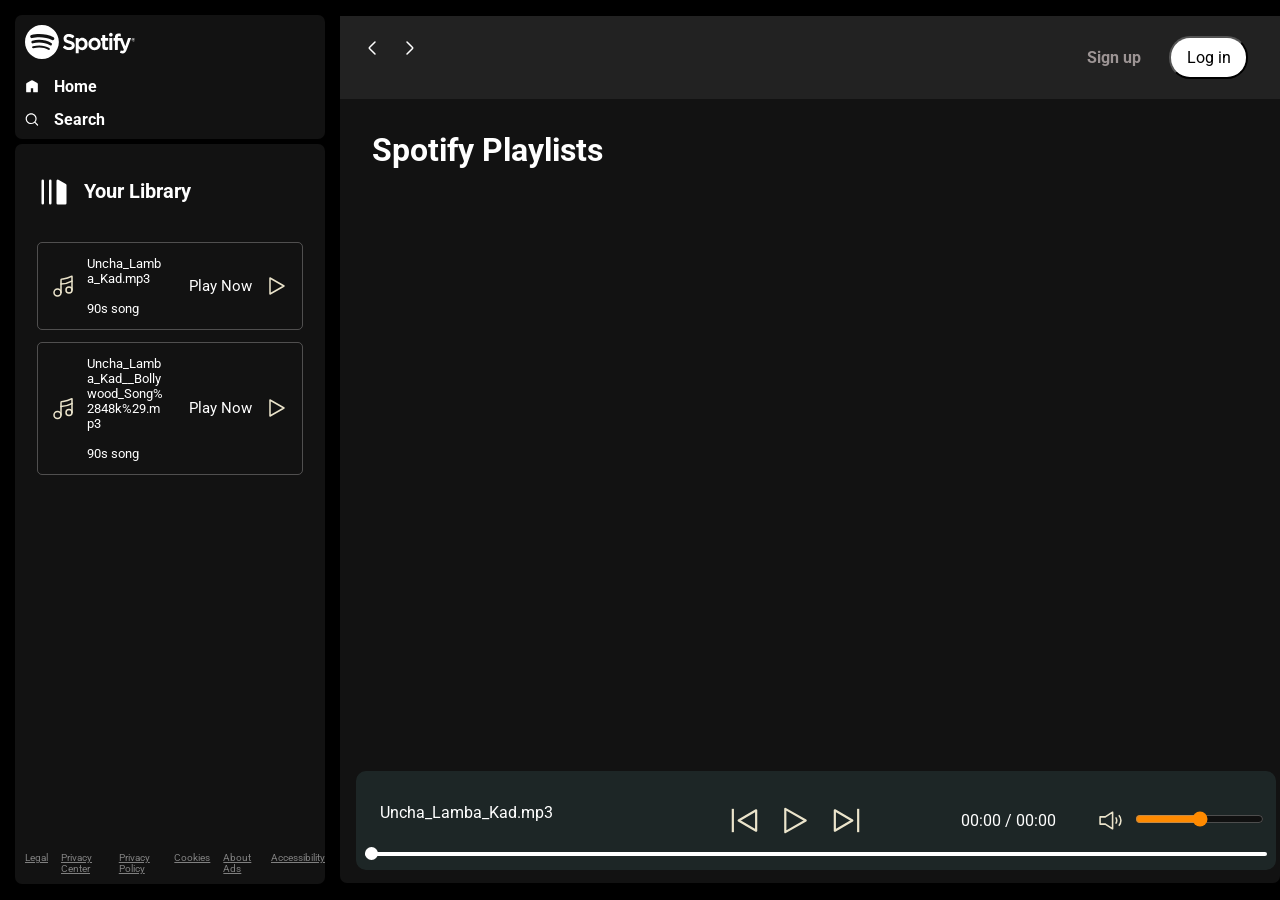
==== index.html @ 1bc63901 "Rename spotify.html to index.html" ====
<!DOCTYPE html>
<html lang="en">

<head>
    <meta charset="UTF-8">
    <meta name="viewport" content="width=device-width, initial-scale=1.0">
    <link rel="stylesheet" href="spotifyStyle.css">
    <link rel="stylesheet" href="spotifyUtility.css">
    <link rel="icon" type="image/x-icon" href="favicon.ico">
    <title>Spotify - Web Player: Music for everyone</title>
</head>

<body>
    <div class="container flex bg-black">
        <div class="left">
            <div class="close">
                <img width="30" class="invert" src="img/close.svg" alt="">
            </div>
            <div class="home bg-grey rounded m-1 p-1">
                <div class="logo"><img width="110" class="invert" src="img/logo.svg" alt=""></div>
                <ul>
                    <li><img class="invert" src="img/home.svg" alt="home">Home</li>
                    <li><img class="invert" src="img/search.svg" alt="home">Search</li>
                </ul>
            </div>

            <div class="library bg-grey rounded m-1 p-1">
                <div class="heading">
                    <img class="invert" src="img/playlist.svg" alt="">
                    <h2>
                        Your Library
                    </h2>
                </div>

                <div class="songList">

                    <ul>

                    </ul>
                </div>

                <div class="footer">
                    <div><a href="https://www.spotify.com/jp/legal/"><span>Legal</span></a></div>
                    <div><a href="https://www.spotify.com/jp/privacy/"><span>Privacy Center</span></a></div>
                    <div><a href="https://www.spotify.com/jp/legal/privacy-policy/"><span>Privacy Policy</span></a>
                    </div>
                    <div><a href="https://www.spotify.com/jp/legal/cookies-policy/"><span>Cookies</span></a></div>
                    <div><a href="https://www.spotify.com/jp/legal/privacy-policy/#s3"><span>About Ads</span></a></div>
                    <div><a href="https://www.spotify.com/jp/accessibility/"><span>Accessibility</span></a></div>
                </div>
            </div>


        </div>
        <div class="right bg-grey rounded">
            <div class="header">
                <div class="nav">
                    <div class="hamburgerContainer">

                        <img width="40" class="invert hamburger" src="img/hamburger.svg" alt="">
                        <svg width="24" height="24" viewBox="0 0 24 24" fill="none" xmlns="http://www.w3.org/2000/svg">
                            <path
                                d="M15 6L9.70711 11.2929C9.37377 11.6262 9.20711 11.7929 9.20711 12C9.20711 12.2071 9.37377 12.3738 9.70711 12.7071L15 18"
                                stroke="#ffffff" stroke-width="1.5" stroke-linecap="round" stroke-linejoin="round" />
                        </svg>
                        <svg width="24" height="24" viewBox="0 0 24 24" fill="none" xmlns="http://www.w3.org/2000/svg">
                            <path
                                d="M9 18L14.2929 12.7071C14.6262 12.3738 14.7929 12.2071 14.7929 12C14.7929 11.7929 14.6262 11.6262 14.2929 11.2929L9 6"
                                stroke="#ffffff" stroke-width="1.5" stroke-linecap="round" stroke-linejoin="round" />
                        </svg>
                    </div>
                </div>
                <div class="buttons">
                    <button class="signupbtn">Sign up</button>
                    <button class="loginbtn">Log in</button>
                </div>
            </div>
            <div class="spotifyPlaylists">
                <h1>Spotify Playlists</h1>
                <div class="cardContainer"> 
                    
                </div>

                <div class="playbar">
                    <div class="seekbar">
                        <div class="circle">

                        </div>
                    </div>
                    <div class="abovebar">


                        <div class="songinfo">

                        </div>
                        <div class="songbuttons">
                            <img width="35" id="previous" src="img/prevsong.svg" alt="">
                            <img width="35" id="play" src="img/play.svg" alt="">
                            <img width="35" id="next" src="img/nextsong.svg" alt="">
                        </div>
                        <div class="timevol">


                            <div class="songtime">

                            </div>
                            <div class="volume">
                                <img width="25" src="img/volume.svg" alt="">
                                <div class="range">
                                    <input type="range" name="volume" id="">
                                </div>
                            </div>
                        </div>
                    </div>
                </div>
            </div>
        </div>
    </div>
    <script src="spotify.js"></script>
</body>

</html>
---- spotifyStyle.css ----
@import url('https://fonts.googleapis.com/css2?family=Lato:wght@700&family=Roboto:ital,wght@0,100;0,300;0,400;0,500;0,700;0,900;1,100;1,300;1,400;1,500;1,700;1,900&display=swap');


:root{
    --a:0;
}
* {
    margin: 0;
    padding: 0;
    font-family: 'Roboto', sans-serif;
}

.close {
    display: none;
}

body {
    background-color: black;
    color: white;
}

.left {
    width: 25vw;
    padding: 10px;
}

.right {
    width: 75vw;
}



.home ul li {
    display: flex;
    gap: 15px;
    width: 14px;
    list-style: none;
    padding-top: 14px;
    font-weight: bold;
}

.heading {
    display: flex;
    gap: 15px;
    width: 100%;
    padding-top: 14px;
    padding: 23px 14px;
    font-weight: bold;
    align-items: center;
    font-size: 13px;
}

.heading img {
    width: 30px;
}

.library {
    min-height: 80vh;
    position: relative;
}

.footer {
    display: flex;
    font-size: 10px;
    color: grey;
    gap: 13px;
    position: absolute;
    bottom: 0;
    padding: 10px 0;

}

.footer a {
    color: grey;
}

.footer a:hover {
    color: white;
}

.right {
    margin: 16px 0;
    position: relative;
}

.header {
    display: flex;
    justify-content: space-between;
    background-color: rgb(34 34 34);
}

.header>* {
    padding: 20px;
}

.spotifyPlaylists {
    padding: 16px;
}

.spotifyPlaylists h1 {
    padding: 16px;
}

.cardContainer {
    margin: 30px;
    display: flex;
    gap: 10px;
    flex-wrap: wrap;
    overflow-y: auto;
    max-height: 60vh; 
}

.card {
    width: 200px;
    padding: 10px;
    border-radius: 5px;
    position: relative;
    transition: all .9s;
}
.card:hover{
    background-color: #252525;
    cursor: pointer;
    --a: 1;
}

.card>* {
    padding-top: 10px;
}

.card img {
    width: 100%;
    object-fit: contain;
}

.play {
    width: 50px;
    height: 50px;
    padding: 4px;
    display: flex;
    align-items: center;
    justify-content: center;
    position: absolute;
    bottom: 95px;
    right: 17px;
    opacity: var(--a);
    transition: all 1s ease-out;
}

.buttons>* {
    margin: 0 12px;
}

.signupbtn {
    background-color: rgb(34 34 34);
    color: rgb(156, 148, 148);
    font-weight: bold;
    border: none;
    outline: none;
    cursor: pointer;
    font-size: 16px;
}

.signupbtn:hover {
    font-size: 17px;
    color: white
}

.loginbtn {
    background-color: white;
    border-radius: 21px;
    color: black;
    padding: 10px;
    width: 79px;
    cursor: pointer;
    font-size: 16px;
}

.loginbtn:hover {
    font-weight: bold;
    font-size: 17px;
}


.playbar {
    display: flex;
    justify-content: center;
    align-items: center;
    position: fixed;
    bottom: 30px;
    filter: invert(1);
    background: #e2d9d9;
    border-radius: 10px;
    width: 90%;
    padding: 12px;
    width: 70vw;
    min-height: 40px;
}

.songbuttons {
    display: flex;
    justify-content: center;
    gap: 16px;
}

.songList {
    height: 544px;
    overflow: auto;
    margin-bottom: 44px;
}

.hamburger {
    display: none;
    cursor: pointer;
}

.hamburgerContainer {
    display: flex;
    justify-content: center;
    align-items: center;
    gap: 14px;
}

.songList ul {
    padding: 0 12px;
}

.songList ul li {
    list-style-type: decimal;
    display: flex;
    justify-content: space-between;
    gap: 12px;
    cursor: pointer;
    padding: 12px 0;
    border: 1px solid rgba(146, 143, 143, 0.491);
    margin: 12px 0;
    padding: 13px;
    border-radius: 5px;
}

.songList .info {
    font-size: 13px;
    width: 344px;
}

.info div {
    word-break: break-all;
}

.playnow {
    display: flex;
    justify-content: center;
    align-items: center;
}

.playnow span {
    font-size: 15px;
    width: 64px;
    padding: 12px;
}

.seekbar {
    height: 4px;
    width: 98%;
    background: black;
    border-radius: 10px;
    position: absolute;
    bottom: 8px;
    margin: 6px;
    cursor: pointer;
}

.circle {
    width: 13px;
    height: 13px;
    border-radius: 13px;
    background-color: black;
    position: relative;
    bottom: 5px;
    left: 0%;
    transition: left 0.5s;
}

.songbuttons img {
    cursor: pointer;
}

.timevol {
    display: flex;
    justify-content: space-evenly;
    align-items: center;
}


.songinfo {
    color: black;
    padding: 0 12px;
    width: 250px;
}

.songtime {
    width: 125px;
    color: black;
    padding: 0 12px;
}


.volume {
    display: flex;
    justify-content: center;
    align-items: center;
    gap: 12px;
    cursor: pointer;
}
.range input{
    cursor: pointer;
}

.abovebar {
    display: flex;
    justify-content: space-between;
    margin: 20px 0;
    width: 100%;
}

@media (max-width: 1200px) {
    .left {
        position: absolute;
        left: -130%;
        transition: all .3s;
        z-index: 1;
        width: 373px;
        background-color: black;
        padding: 0;
        height: 100vh;
        position: fixed;
        top: 0;
    }

    .songinfo,
    .songtime {
        width: auto;
    }

    .left .close {
        position: absolute;
        right: 31px;
        top: 25px;
        width: 29px;
    }

    .timevol {
        display: flex;
        justify-content: space-evenly;
        align-items: center;
        flex-direction: column;
        gap: 13px;
    }

    .right {
        width: 100vw;
    }

    .playbar {
        width: calc(100vw - 75px); 
    }

    .seekbar {
        width: calc(100vw - 120px);
    }

    .hamburger {
        display: block;
    }

    .right {
        margin: 0;
    }

    .card {
        width: 55vw;
    }

    .cardContainer {
        margin: 0;
        justify-content: center; 
    }

    .close {
        display: block;
    }

    .abovebar {
        flex-direction: column;
        gap: 23px;
        align-items: center;
    }

    .cardContainer {
        max-height: unset;
        overflow-y: unset;
        margin-bottom: 35vh;
    }

    .playbar{
        right: 25px;
    }
}

@media (max-width: 500px) {
    .card {
        width: 100%;
    }

    .header>* {
        padding: 2px;
    }

    .buttons>* {
        margin: 0 6px;
    }

    .header{
        padding: 7px;
    }

    .spotifyPlaylists h1 {
        padding: 4px;
    }

    .library{
        height: 85vh;
    }

    .left{ 
        width: 100vw;
    }

 

    
}
---- spotifyUtility.css ----
.border{
    border: 2px solid  red;
    margin: 3px;
}

.flex{
    display: flex;
}

.justify-center{
    justify-content: center;
}

.items-center{
    align-items: center;
}

.bg-black{
    background-color: black;
    color: white;
}

.invert{
    filter: invert(1);
}

.bg-grey{
    background-color: #121212;
}

.rounded{
    border-radius: 7px;
}

.m-1{
    margin: 5px;
}

.p-1{
    padding: 10px;
}

/* For Webkit browsers (e.g., Chrome, Safari) */
::-webkit-scrollbar {
    width: 12px;
  }
  
  ::-webkit-scrollbar-thumb {
    background-color: #333; /* Dark color for the thumb */
    border-radius: 6px;
  }
  
  ::-webkit-scrollbar-track {
    background-color: #222; /* Dark color for the track */
  }
  
  /* For Firefox */
   /*scrollbar-color: #333 #222; /*Dark color for the thumb and track in Firefox */
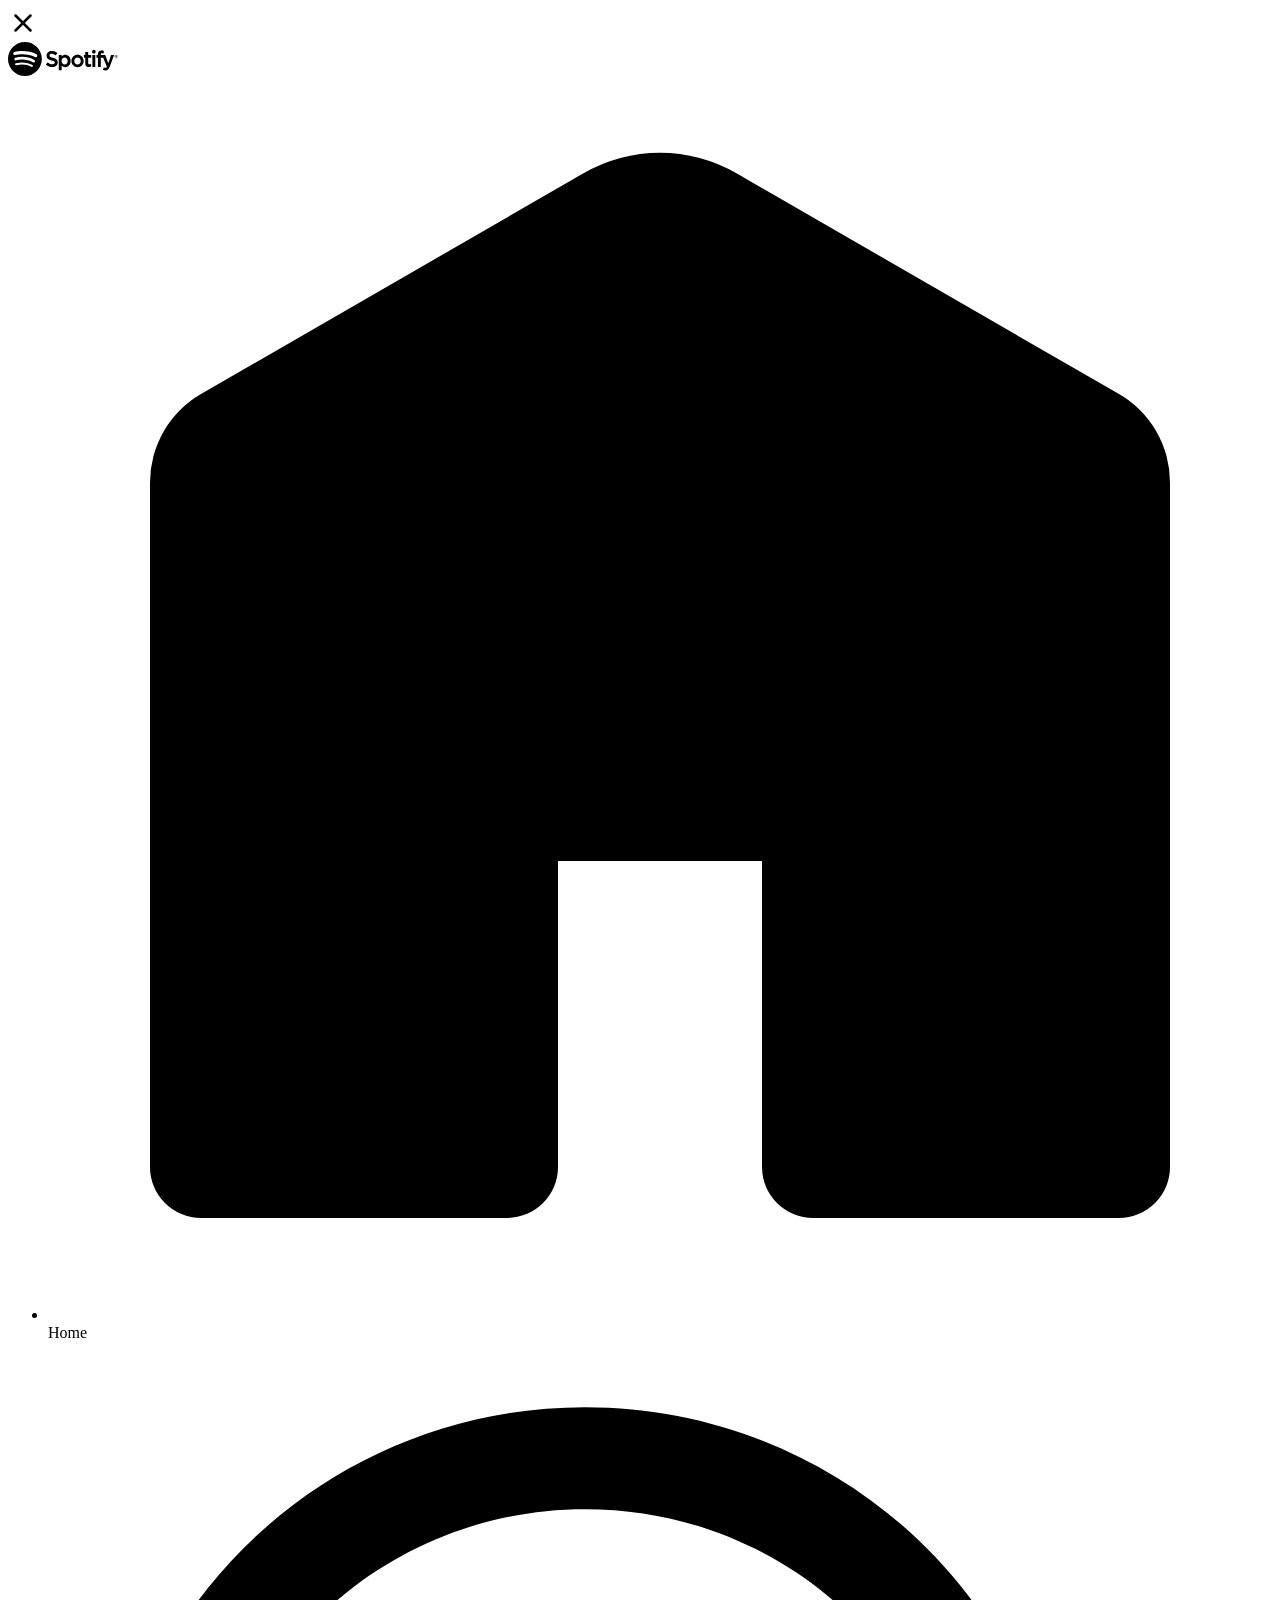
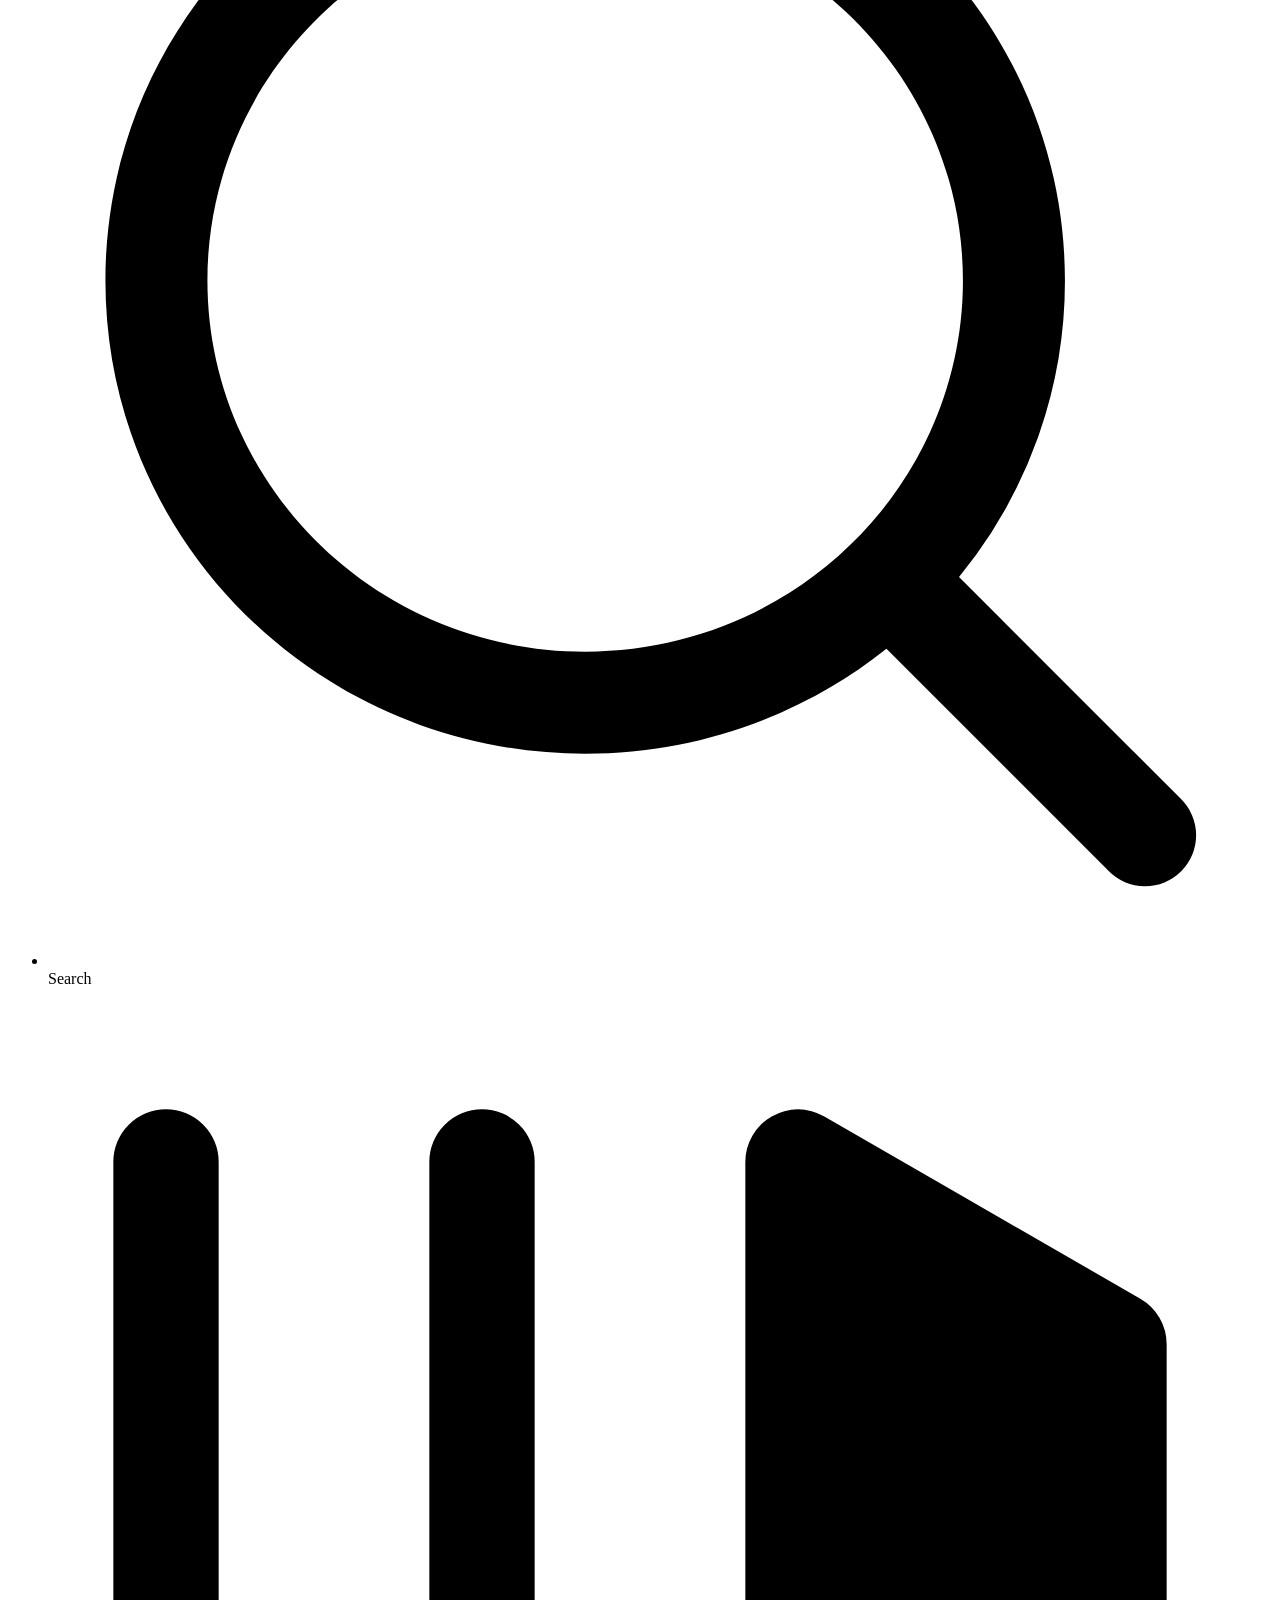
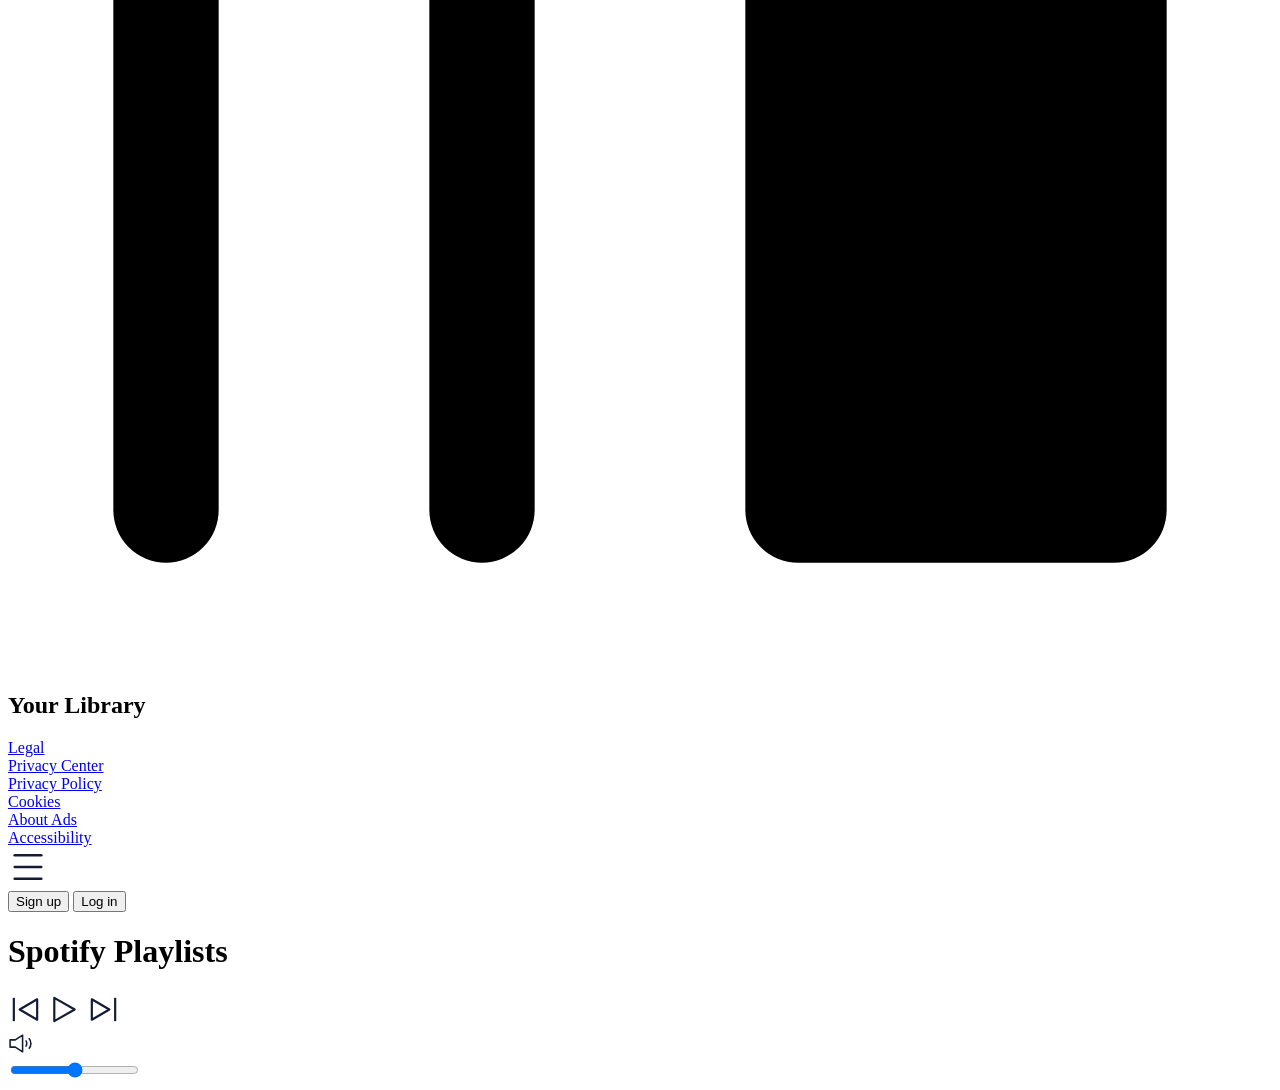
==== commit 20f072c1: "Update index.html" ====
--- a/index.html
+++ b/index.html
@@ -4,8 +4,8 @@
 <head>
     <meta charset="UTF-8">
     <meta name="viewport" content="width=device-width, initial-scale=1.0">
-    <link rel="stylesheet" href="spotifyStyle.css">
-    <link rel="stylesheet" href="spotifyUtility.css">
+    <link rel="stylesheet" href="Style.css">
+    <link rel="stylesheet" href="Utility.css">
     <link rel="icon" type="image/x-icon" href="favicon.ico">
     <title>Spotify - Web Player: Music for everyone</title>
 </head>
@@ -116,7 +116,7 @@
             </div>
         </div>
     </div>
-    <script src="spotify.js"></script>
+    <script src="script.js"></script>
 </body>
 
 </html>
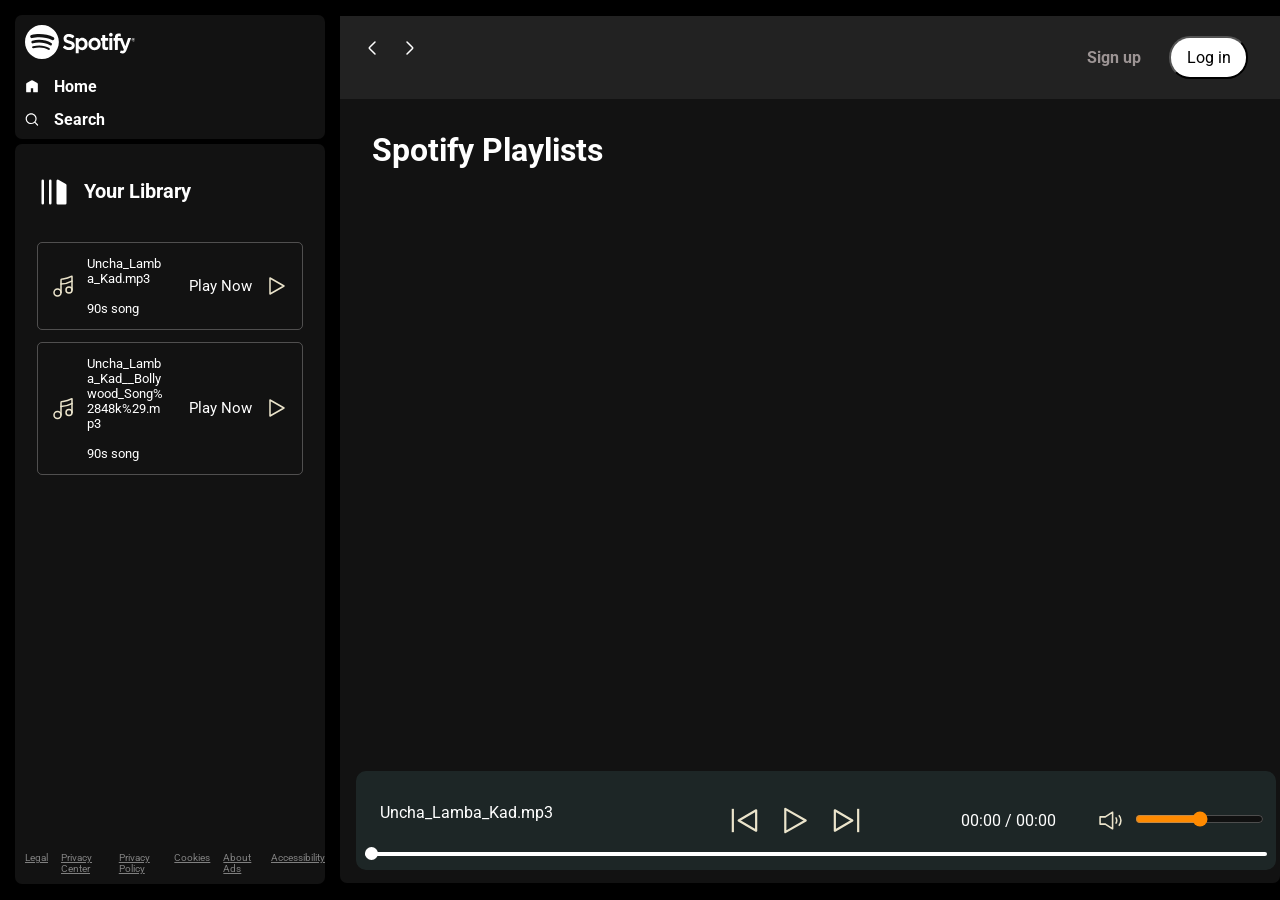
==== commit e18a2589: "Update index.html" ====
--- a/index.html
+++ b/index.html
@@ -4,8 +4,8 @@
 <head>
     <meta charset="UTF-8">
     <meta name="viewport" content="width=device-width, initial-scale=1.0">
-    <link rel="stylesheet" href="Style.css">
-    <link rel="stylesheet" href="Utility.css">
+    <link rel="stylesheet" href="style.css">
+    <link rel="stylesheet" href="utility.css">
     <link rel="icon" type="image/x-icon" href="favicon.ico">
     <title>Spotify - Web Player: Music for everyone</title>
 </head>
@@ -116,7 +116,7 @@
             </div>
         </div>
     </div>
-    <script src="script.js"></script>
+    <script src="app.js"></script>
 </body>
 
 </html>
--- a/style.css
+++ b/style.css
@@ -0,0 +1,441 @@
+@import url('https://fonts.googleapis.com/css2?family=Lato:wght@700&family=Roboto:ital,wght@0,100;0,300;0,400;0,500;0,700;0,900;1,100;1,300;1,400;1,500;1,700;1,900&display=swap');
+
+
+:root{
+    --a:0;
+}
+* {
+    margin: 0;
+    padding: 0;
+    font-family: 'Roboto', sans-serif;
+}
+
+.close {
+    display: none;
+}
+
+body {
+    background-color: black;
+    color: white;
+}
+
+.left {
+    width: 25vw;
+    padding: 10px;
+}
+
+.right {
+    width: 75vw;
+}
+
+
+
+.home ul li {
+    display: flex;
+    gap: 15px;
+    width: 14px;
+    list-style: none;
+    padding-top: 14px;
+    font-weight: bold;
+}
+
+.heading {
+    display: flex;
+    gap: 15px;
+    width: 100%;
+    padding-top: 14px;
+    padding: 23px 14px;
+    font-weight: bold;
+    align-items: center;
+    font-size: 13px;
+}
+
+.heading img {
+    width: 30px;
+}
+
+.library {
+    min-height: 80vh;
+    position: relative;
+}
+
+.footer {
+    display: flex;
+    font-size: 10px;
+    color: grey;
+    gap: 13px;
+    position: absolute;
+    bottom: 0;
+    padding: 10px 0;
+
+}
+
+.footer a {
+    color: grey;
+}
+
+.footer a:hover {
+    color: white;
+}
+
+.right {
+    margin: 16px 0;
+    position: relative;
+}
+
+.header {
+    display: flex;
+    justify-content: space-between;
+    background-color: rgb(34 34 34);
+}
+
+.header>* {
+    padding: 20px;
+}
+
+.spotifyPlaylists {
+    padding: 16px;
+}
+
+.spotifyPlaylists h1 {
+    padding: 16px;
+}
+
+.cardContainer {
+    margin: 30px;
+    display: flex;
+    gap: 10px;
+    flex-wrap: wrap;
+    overflow-y: auto;
+    max-height: 60vh; 
+}
+
+.card {
+    width: 200px;
+    padding: 10px;
+    border-radius: 5px;
+    position: relative;
+    transition: all .9s;
+}
+.card:hover{
+    background-color: #252525;
+    cursor: pointer;
+    --a: 1;
+}
+
+.card>* {
+    padding-top: 10px;
+}
+
+.card img {
+    width: 100%;
+    object-fit: contain;
+}
+
+.play {
+    width: 50px;
+    height: 50px;
+    padding: 4px;
+    display: flex;
+    align-items: center;
+    justify-content: center;
+    position: absolute;
+    bottom: 95px;
+    right: 17px;
+    opacity: var(--a);
+    transition: all 1s ease-out;
+}
+
+.buttons>* {
+    margin: 0 12px;
+}
+
+.signupbtn {
+    background-color: rgb(34 34 34);
+    color: rgb(156, 148, 148);
+    font-weight: bold;
+    border: none;
+    outline: none;
+    cursor: pointer;
+    font-size: 16px;
+}
+
+.signupbtn:hover {
+    font-size: 17px;
+    color: white
+}
+
+.loginbtn {
+    background-color: white;
+    border-radius: 21px;
+    color: black;
+    padding: 10px;
+    width: 79px;
+    cursor: pointer;
+    font-size: 16px;
+}
+
+.loginbtn:hover {
+    font-weight: bold;
+    font-size: 17px;
+}
+
+
+.playbar {
+    display: flex;
+    justify-content: center;
+    align-items: center;
+    position: fixed;
+    bottom: 30px;
+    filter: invert(1);
+    background: #e2d9d9;
+    border-radius: 10px;
+    width: 90%;
+    padding: 12px;
+    width: 70vw;
+    min-height: 40px;
+}
+
+.songbuttons {
+    display: flex;
+    justify-content: center;
+    gap: 16px;
+}
+
+.songList {
+    height: 544px;
+    overflow: auto;
+    margin-bottom: 44px;
+}
+
+.hamburger {
+    display: none;
+    cursor: pointer;
+}
+
+.hamburgerContainer {
+    display: flex;
+    justify-content: center;
+    align-items: center;
+    gap: 14px;
+}
+
+.songList ul {
+    padding: 0 12px;
+}
+
+.songList ul li {
+    list-style-type: decimal;
+    display: flex;
+    justify-content: space-between;
+    gap: 12px;
+    cursor: pointer;
+    padding: 12px 0;
+    border: 1px solid rgba(146, 143, 143, 0.491);
+    margin: 12px 0;
+    padding: 13px;
+    border-radius: 5px;
+}
+
+.songList .info {
+    font-size: 13px;
+    width: 344px;
+}
+
+.info div {
+    word-break: break-all;
+}
+
+.playnow {
+    display: flex;
+    justify-content: center;
+    align-items: center;
+}
+
+.playnow span {
+    font-size: 15px;
+    width: 64px;
+    padding: 12px;
+}
+
+.seekbar {
+    height: 4px;
+    width: 98%;
+    background: black;
+    border-radius: 10px;
+    position: absolute;
+    bottom: 8px;
+    margin: 6px;
+    cursor: pointer;
+}
+
+.circle {
+    width: 13px;
+    height: 13px;
+    border-radius: 13px;
+    background-color: black;
+    position: relative;
+    bottom: 5px;
+    left: 0%;
+    transition: left 0.5s;
+}
+
+.songbuttons img {
+    cursor: pointer;
+}
+
+.timevol {
+    display: flex;
+    justify-content: space-evenly;
+    align-items: center;
+}
+
+
+.songinfo {
+    color: black;
+    padding: 0 12px;
+    width: 250px;
+}
+
+.songtime {
+    width: 125px;
+    color: black;
+    padding: 0 12px;
+}
+
+
+.volume {
+    display: flex;
+    justify-content: center;
+    align-items: center;
+    gap: 12px;
+    cursor: pointer;
+}
+.range input{
+    cursor: pointer;
+}
+
+.abovebar {
+    display: flex;
+    justify-content: space-between;
+    margin: 20px 0;
+    width: 100%;
+}
+
+@media (max-width: 1200px) {
+    .left {
+        position: absolute;
+        left: -130%;
+        transition: all .3s;
+        z-index: 1;
+        width: 373px;
+        background-color: black;
+        padding: 0;
+        height: 100vh;
+        position: fixed;
+        top: 0;
+    }
+
+    .songinfo,
+    .songtime {
+        width: auto;
+    }
+
+    .left .close {
+        position: absolute;
+        right: 31px;
+        top: 25px;
+        width: 29px;
+    }
+
+    .timevol {
+        display: flex;
+        justify-content: space-evenly;
+        align-items: center;
+        flex-direction: column;
+        gap: 13px;
+    }
+
+    .right {
+        width: 100vw;
+    }
+
+    .playbar {
+        width: calc(100vw - 75px); 
+    }
+
+    .seekbar {
+        width: calc(100vw - 120px);
+    }
+
+    .hamburger {
+        display: block;
+    }
+
+    .right {
+        margin: 0;
+    }
+
+    .card {
+        width: 55vw;
+    }
+
+    .cardContainer {
+        margin: 0;
+        justify-content: center; 
+    }
+
+    .close {
+        display: block;
+    }
+
+    .abovebar {
+        flex-direction: column;
+        gap: 23px;
+        align-items: center;
+    }
+
+    .cardContainer {
+        max-height: unset;
+        overflow-y: unset;
+        margin-bottom: 35vh;
+    }
+
+    .playbar{
+        right: 25px;
+    }
+}
+
+@media (max-width: 500px) {
+    .card {
+        width: 100%;
+    }
+
+    .header>* {
+        padding: 2px;
+    }
+
+    .buttons>* {
+        margin: 0 6px;
+    }
+
+    .header{
+        padding: 7px;
+    }
+
+    .spotifyPlaylists h1 {
+        padding: 4px;
+    }
+
+    .library{
+        height: 85vh;
+    }
+
+    .left{ 
+        width: 100vw;
+    }
+
+ 
+
+    
+}
--- a/utility.css
+++ b/utility.css
@@ -0,0 +1,58 @@
+.border{
+    border: 2px solid  red;
+    margin: 3px;
+}
+
+.flex{
+    display: flex;
+}
+
+.justify-center{
+    justify-content: center;
+}
+
+.items-center{
+    align-items: center;
+}
+
+.bg-black{
+    background-color: black;
+    color: white;
+}
+
+.invert{
+    filter: invert(1);
+}
+
+.bg-grey{
+    background-color: #121212;
+}
+
+.rounded{
+    border-radius: 7px;
+}
+
+.m-1{
+    margin: 5px;
+}
+
+.p-1{
+    padding: 10px;
+}
+
+/* For Webkit browsers (e.g., Chrome, Safari) */
+::-webkit-scrollbar {
+    width: 12px;
+  }
+  
+  ::-webkit-scrollbar-thumb {
+    background-color: #333; /* Dark color for the thumb */
+    border-radius: 6px;
+  }
+  
+  ::-webkit-scrollbar-track {
+    background-color: #222; /* Dark color for the track */
+  }
+  
+  /* For Firefox */
+   /*scrollbar-color: #333 #222; /*Dark color for the thumb and track in Firefox */ 
